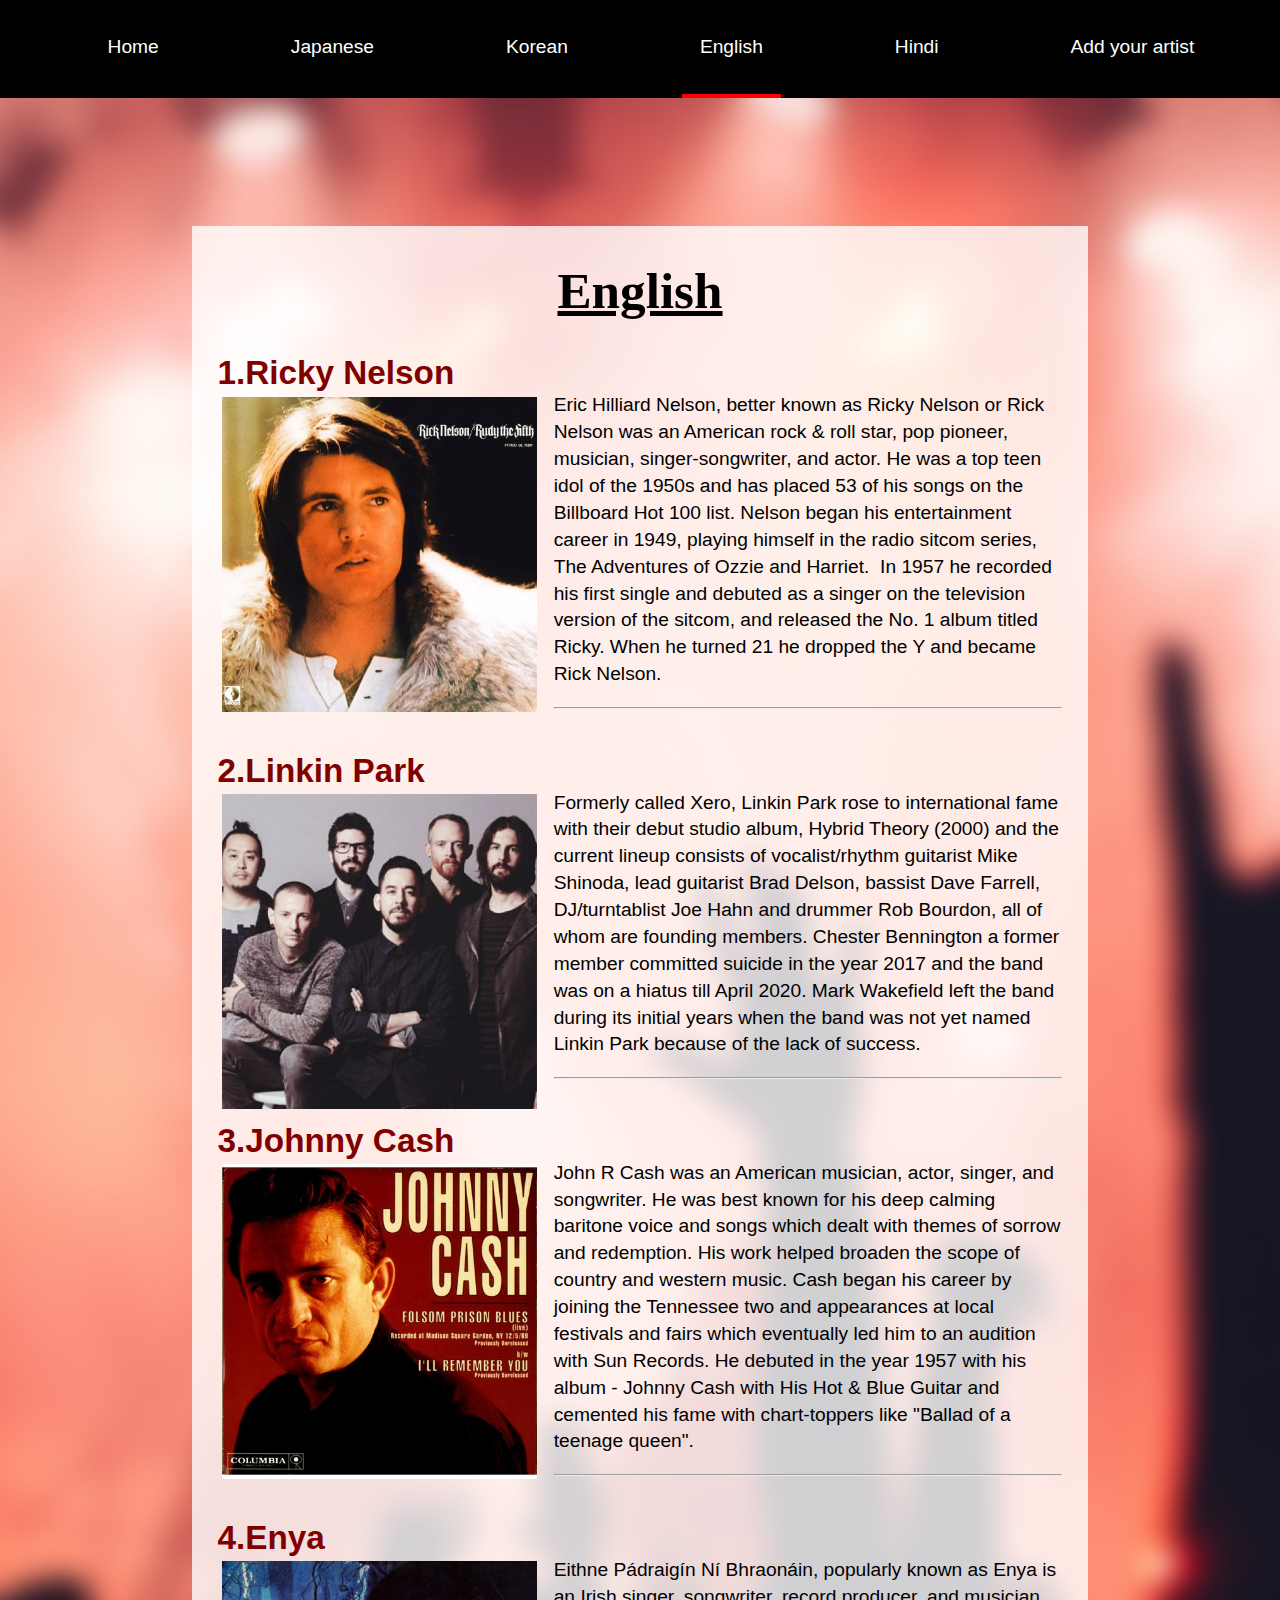
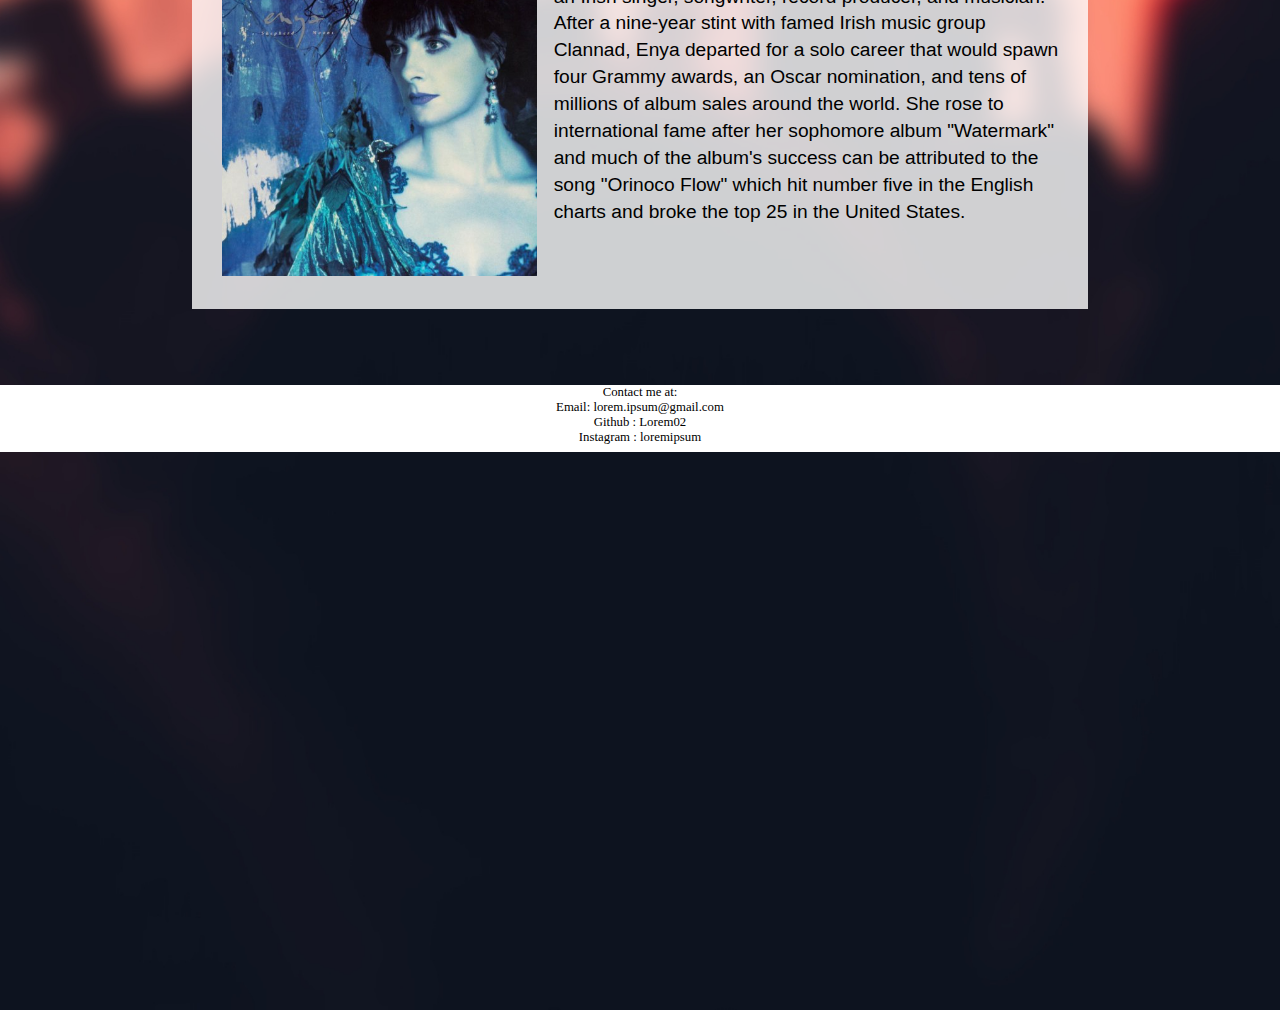
==== Music-blog-main/Artists/English.html @ 40bd5dd2 "Add files via upload" ====
<!DOCTYPE html>
<html>

<head>
  <meta name="viewport" content="width=device-width, initial-scale=1">
  <link rel="stylesheet" href="https://cdnjs.cloudflare.com/ajax/libs/font-awesome/4.7.0/css/font-awesome.min.css">
  <script src="English.js"></script>
  <link rel="stylesheet" href="English.css">
  <title>English</title>
  
</head>

<body>

  <div class="header" id="myHeader">

    <a style="margin-left:7%" href="Home.html">Home</a>
    <a href="Japanese.html">Japanese</a>
    <a href="Korean.html">Korean</a>
    <a href="English.html" style="border-bottom:4px solid red">English</a>
    <a href="Hindi.html">Hindi</a>
    <a href="Addyoursong.html">Add your artist</a>
    <a href=" javascript:void(0);" class="icon" onclick="myFunction()">
      <i class="fa fa-bars"></i>
    </a>

  </div>
  <div class="article">
    <h1>English</h1>
    <h2>1.Ricky Nelson</h2>
    <img src="ricknelson.jpg">
    <p>Eric Hilliard Nelson, better known as Ricky Nelson or Rick Nelson was an American rock & roll star, pop pioneer,
      musician, singer-songwriter, and actor. He was a top teen idol of the 1950s and has placed 53 of his songs on the
      Billboard Hot 100 list. Nelson began his entertainment career in 1949, playing himself in the radio sitcom series,
      The Adventures of Ozzie and Harriet.  In 1957 he recorded his first single and debuted as a singer on the
      television version of the sitcom, and released the No. 1 album titled Ricky. When he turned 21 he
      dropped the Y and became Rick Nelson.</p>
    <hr>
    <h3>2.Linkin Park</h3>
    <img src="linkin-park.jpg">
    <p>Formerly called Xero, Linkin Park rose to international fame with their debut studio album, Hybrid Theory (2000)
      and the current lineup consists of vocalist/rhythm guitarist Mike Shinoda, lead guitarist Brad Delson, bassist
      Dave Farrell, DJ/turntablist Joe Hahn and drummer Rob Bourdon, all of whom are founding members. Chester
      Bennington a former member committed suicide in the year 2017 and the band was on a hiatus till April 2020. Mark
      Wakefield left the band during its initial years when the band was not yet named Linkin Park because of the lack
      of success. </p>
    <hr>
    <h3>3.Johnny Cash</h3>
    <img src="Johny.jpg">
    <p>John R Cash was an American musician, actor, singer, and songwriter. He was best known for his deep calming
      baritone voice and songs which dealt with themes of sorrow and redemption. His work helped broaden the scope of
      country and western music. Cash began his career by joining the Tennessee two and appearances at local festivals
      and fairs which eventually led him to an audition with Sun Records. He debuted in the year 1957 with his album -
      Johnny Cash with His Hot & Blue Guitar and cemented his fame with chart-toppers like "Ballad of a teenage queen".
    </p>
    <hr>
    <h3>4.Enya</h3>
    <img src="Enya.jpg">
    <p>Eithne Pádraigín Ní Bhraonáin, popularly known as Enya is an Irish singer, songwriter, record producer, and
      musician. After a nine-year stint with famed Irish music group Clannad, Enya departed for a solo career that would
      spawn four Grammy awards, an Oscar nomination, and tens of millions of album sales around the world. She rose to
      international fame after her sophomore album "Watermark" and much of the album's success can be attributed to the
      song "Orinoco Flow" which hit number five in the English charts and broke the top 25 in the United States.</p>




  </div>

  <footer>Contact me at:<br>
    Email: lorem.ipsum@gmail.com<br>
    Github : Lorem02 <br>
    Instagram : loremipsum<br>


  </footer>



  

</body>



</html>
---- Music-blog-main/Artists/English.css ----
* {
      box-sizing: border-box;
    }

    body {
      margin: 0;

      background-image: url("homeband2.0.jpg");
      background-size: cover;
      background-repeat: no-repeat;
      width: 100%;
      height: 290vh;
      background-position: center;
      background-color: rgb(14, 20, 32);


    }

    .article {
      background-color: rgb(255, 255, 255, 0.8);
      margin-top: 10%;
      margin-right: 15%;
      margin-left: 15%;
      padding-left: 2%;
      padding-right: 2%;
      padding-top: 0.1%;
      padding-bottom: 5%;


    }

    img {
      padding-left: 0.5%;
      height: 35vh;
      float: left;
      margin-top: -0.5%;
      padding-top: 0%;
      padding-right: 2%;

    }



    h1 {
      font-family: fantasy;
      text-align: center;


      text-decoration: underline;
      margin-left: 25%;
      margin-right: 25%;
      font-size: 4vw;


    }


    .header {
      overflow: hidden;
      background-color: black;
    }

    .header a {

      display: block;

      text-align: center;
      padding: 18px;
      float: left;
      color: white;
      text-align: center;
      text-decoration: none;
      font-size: 1.5vw;
      line-height: 300%;
      font-family: 'Franklin Gothic Medium', 'Arial Narrow', Arial, sans-serif;
      margin-left: 7.5%;

    }


    .header a:hover {
      border-bottom: 4px solid red;
      color: burlywood;
    }



    .header .icon {
      display: none;
      margin-right: 9%;
    }


    h2 {
      color: maroon;
      font-family: 'Gill Sans', 'Gill Sans MT', Calibri, 'Trebuchet MS', sans-serif;
      font-size: 2.5vw;
      margin-bottom: 1%;


    }

    p {
      font-size: 1.5vw;
      font-family: 'Gill Sans', 'Gill Sans MT', Calibri, 'Trebuchet MS', sans-serif;
      color: black;
      line-height: 140%;
      margin-top: -1%;
    }

    h3 {
      color: maroon;
      font-family: 'Gill Sans', 'Gill Sans MT', Calibri, 'Trebuchet MS', sans-serif;
      font-size: 2.5vw;
      margin-bottom: 1%;
      margin-top: 5%;
    }


    footer {
      background-color: white;
      color: black;
      font-family: Georgia, 'Times New Roman', Times, serif;
      text-align: center;
      margin-top: 7.3%;
      padding-bottom: 0.5%;
      font-size: 1vw;
    }


    @media screen and (min-width: 801px) and (max-width: 1100px) {
      .header a:not(:first-child) {
        display: none;
      }

      .header a.icon {
        float: right;
        display: block;
      }

      .header a {
        font-size: 4vw;
        padding: 0.5%;
        margin-top: -2%;
      }

      img {
        height: 18vh;
        margin-top: 1.5%;
      }

      .article {
        padding-bottom: 3%;
        margin-top: 7%;

      }

      body {
        height: 135vh;
      }

      footer {
        margin-top: 6%;
      }

      h2 {
        font-size: 2.5vw;
      }

      h3 {
        font-size: 2.5vw;
      }
    }

    @media screen and (min-width: 801px) and (max-width: 1100px) {
      .header.drop {
        position: relative;
      }

      .header.drop .icon {
        position: absolute;
        right: 0;
        top: 0;
      }

      .header.drop a {
        float: none;
        display: block;
        text-align: left;
      }
    }


    @media screen and (min-width : 601px) and (max-width : 800px) {
      .header a:not(:first-child) {
        display: none;
      }

      .header a.icon {
        float: right;
        display: block;
      }

      .header a {
        font-size: 4vw;
        padding: 0.5%;
        margin-top: -2%;
        margin-left: 4%;

      }

      body {
        height: 145vh;
      }

      .article {
        padding-bottom: 5%;
      }

      img {
        height: 20vh;
        margin-top: 1.5%;
      }

      p {
        font-size: 1.8vw;
      }

      h2 {
        font-size: 2.4vw;
      }

      h3 {
        font-size: 2.4vw;
      }

    }

    footer {
      margin-top: 6%;
    }


    @media screen and (min-width : 601px) and (max-width : 800px) {
      .header.drop {
        position: relative;
      }

      .header.drop .icon {
        position: absolute;
        right: 0;
        top: 0;
      }

      .header.drop a {
        float: none;
        display: block;
        text-align: left;


      }



    }

    @media screen and (min-width : 539px) and (max-width : 599px) {
      .header a:not(:first-child) {
        display: none;
      }

      .header a.icon {
        float: right;
        display: block;

      }

      .header a {
        font-size: 4vw;
        padding: 0.5%;
        margin-top: -2%;

      }

      body {
        height: 140vh;
      }

      img {
        height: 20vh;
        margin-top: 1.5%;
      }

      p {
        font-size: 1.8vw;
      }

    }

    h2 {
      font-size: 2.6vw
    }

    h3 {
      font-size: 2.6vw
    }




    @media screen and (min-width : 539px) and (max-width : 599px) {
      .header.drop {
        position: relative;
      }

      .header.drop .icon {
        position: absolute;
        right: 0;
        top: 0;
      }

      .header.drop a {
        float: none;
        display: block;
        text-align: left;


      }



    }

    @media screen and (min-width : 413px) and (max-width : 538px) {
      .header a:not(:first-child) {
        display: none;
      }

      .header a.icon {
        float: right;
        display: block;

      }

      .header a {
        font-size: 4vw;
        padding: 0.5%;
        margin-top: -2%;

      }

      body {
        height: 160vh;
      }

      img {
        height: 20vh;
        margin-top: 1.5%;
      }

      .article {
        padding-bottom: 5%;
      }

      p {
        font-size: 2.3vw;
      }

      h2 {
        font-size: 2.8vw;
      }

      h3 {
        font-size: 2.8vw;
      }

      footer {
        font-size: 1vw;
        margin-top: 9%;
      }
    }




    @media screen and (min-width : 413px) and (max-width : 538px) {
      .header.drop {
        position: relative;
      }

      .header.drop .icon {
        position: absolute;
        right: 0;
        top: 0;
      }

      .header.drop a {
        float: none;
        display: block;
        text-align: left;


      }



    }

    @media screen and (min-width : 402px) and (max-width : 412px) {
      .header a:not(:first-child) {
        display: none;
      }

      .header a.icon {
        float: right;
        display: block;

      }

      .header a {
        font-size: 4vw;
        padding: 0.5%;
        margin-top: -2%;

      }

      body {
        height: 195vh;
      }

      img {
        height: 20vh;
        margin-top: 1.5%;
      }

      .article {
        padding-bottom: 5%;
      }

      p {
        font-size: 1.5vh;
      }

      footer {
        font-size: 1vw;
        margin-top: 19%;
      }

      h2 {
        font-size: 2.1vh;
      }

      h3 {
        font-size: 2.1vh;
      }
    }




    @media screen and (min-width : 402px) and (max-width : 412px) {
      .header.drop {
        position: relative;
      }

      .header.drop .icon {
        position: absolute;
        right: 0;
        top: 0;
      }

      .header.drop a {
        float: none;
        display: block;
        text-align: left;


      }



    }

    @media screen and (min-width : 373px) and (max-width : 399px) {
      .header a:not(:first-child) {
        display: none;
      }

      .header a.icon {
        float: right;
        display: block;

      }

      .header a {
        font-size: 4vw;
        padding: 0.5%;
        margin-top: -2%;

      }

      body {
        height: 200vw;
      }


      p {
        font-size: 1.4vh;


      }

      footer {
        margin-top: 8.5%;
        font-size: 1vw;


      }

      h2 {
        font-size: 2.2vh;
      }

      h3 {
        font-size: 2.2vh;
      }

      img {
        height: 20vh;
        margin-top: 1.5%;
      }

      .article {
        padding-bottom: 5%;
      }

      body {
        height: 170vh;
      }

    }

    @media screen and (min-width : 373px) and (max-width : 399px) {
      .header.drop {
        position: relative;
      }

      .header.drop .icon {
        position: absolute;
        right: 0;
        top: 0;
      }

      .header.drop a {
        float: none;
        display: block;
        text-align: left;
      }


    }

    @media screen and (min-width : 339px) and (max-width : 361px) {
      .header a:not(:first-child) {
        display: none;
      }

      .header a.icon {
        float: right;
        display: block;

      }

      .header a {
        font-size: 4.5vw;
        padding: 0.5%;
        margin-top: -2%;

      }

      body {
        height: 180vh;
      }



      p {
        font-size: 2.6vw;


      }

      footer {
        font-size: 1vw;
        margin-top: 9%;
      }

      img {
        height: 20vh;
        margin-top: 1.5%;
      }

      .article {
        padding-bottom: 5%;
      }

      h2 {
        font-size: 3.4vw
      }

      h3 {
        font-size: 3.4vw
      }
    }




    @media screen and (min-width : 339px) and (max-width : 361px) {
      .header.drop {
        position: relative;
      }

      .header.drop .icon {
        position: absolute;
        right: 0;
        top: 0;
      }

      .header.drop a {
        float: none;
        display: block;
        text-align: left;


      }



    }

    @media screen and (min-width : 281px) and (max-width : 338px) {

      .header a:not(:first-child) {
        display: none;
      }

      .header a.icon {
        float: right;
        display: block;

      }

      .header a {
        font-size: 3.5vw;
        padding: 0.5%;
        margin-top: -2%;
        margin-left: 2.6%;

      }

      body {
        height: 163.5vh;
      }

      p {
        font-size: 2.4vw;


      }

      img {
        height: 20vh;
        margin-top: 1.5%;
      }


      .article {
        padding-bottom: 5%;
      }

      footer {
        margin-top: 10%;
        font-size: 1.5vw;
        line-height: 1vh;

      }

      h2 {
        font-size: 3.2vw
      }

      h3 {
        font-size: 3.2vw
      }
    }


    @media screen and (min-width : 281px) and (max-width : 338px) {
      .header.drop {
        position: relative;
      }

      .header.drop .icon {
        position: absolute;
        right: 0;
        top: 0;
      }

      .header.drop a {
        float: none;
        display: block;
        text-align: left;


      }
    }

    @media screen and (min-width : 100px) and (max-width : 281px) {

      .header a:not(:first-child) {
        display: none;
      }

      .header a.icon {
        float: right;
        display: block;

      }

      .header a {
        font-size: 3.5vw;
        padding: 0.5%;
        margin-top: -2%;
        margin-left: 2.5%;

      }

      body {
        height: 130vh;
      }

      p {
        font-size: 2.6vw;

      }

      .article {
        padding-bottom: 5%;
      }

      footer {
        margin-top: 10.5%;
      }

      img {
        height: 15vh;
        margin-top: 1.5%;
      }

      h3 {
        font-size: 3.2vw
      }

      h4 {
        font-size: 3.2vw
      }

    }

    @media screen and (min-width : 100px) and (max-width : 281px) {
      .header.drop {
        position: relative;
      }

      .header.drop .icon {
        position: absolute;
        right: 0;
        top: 0;
      }

      .header.drop a {
        float: none;
        display: block;
        text-align: left;


      }
    }
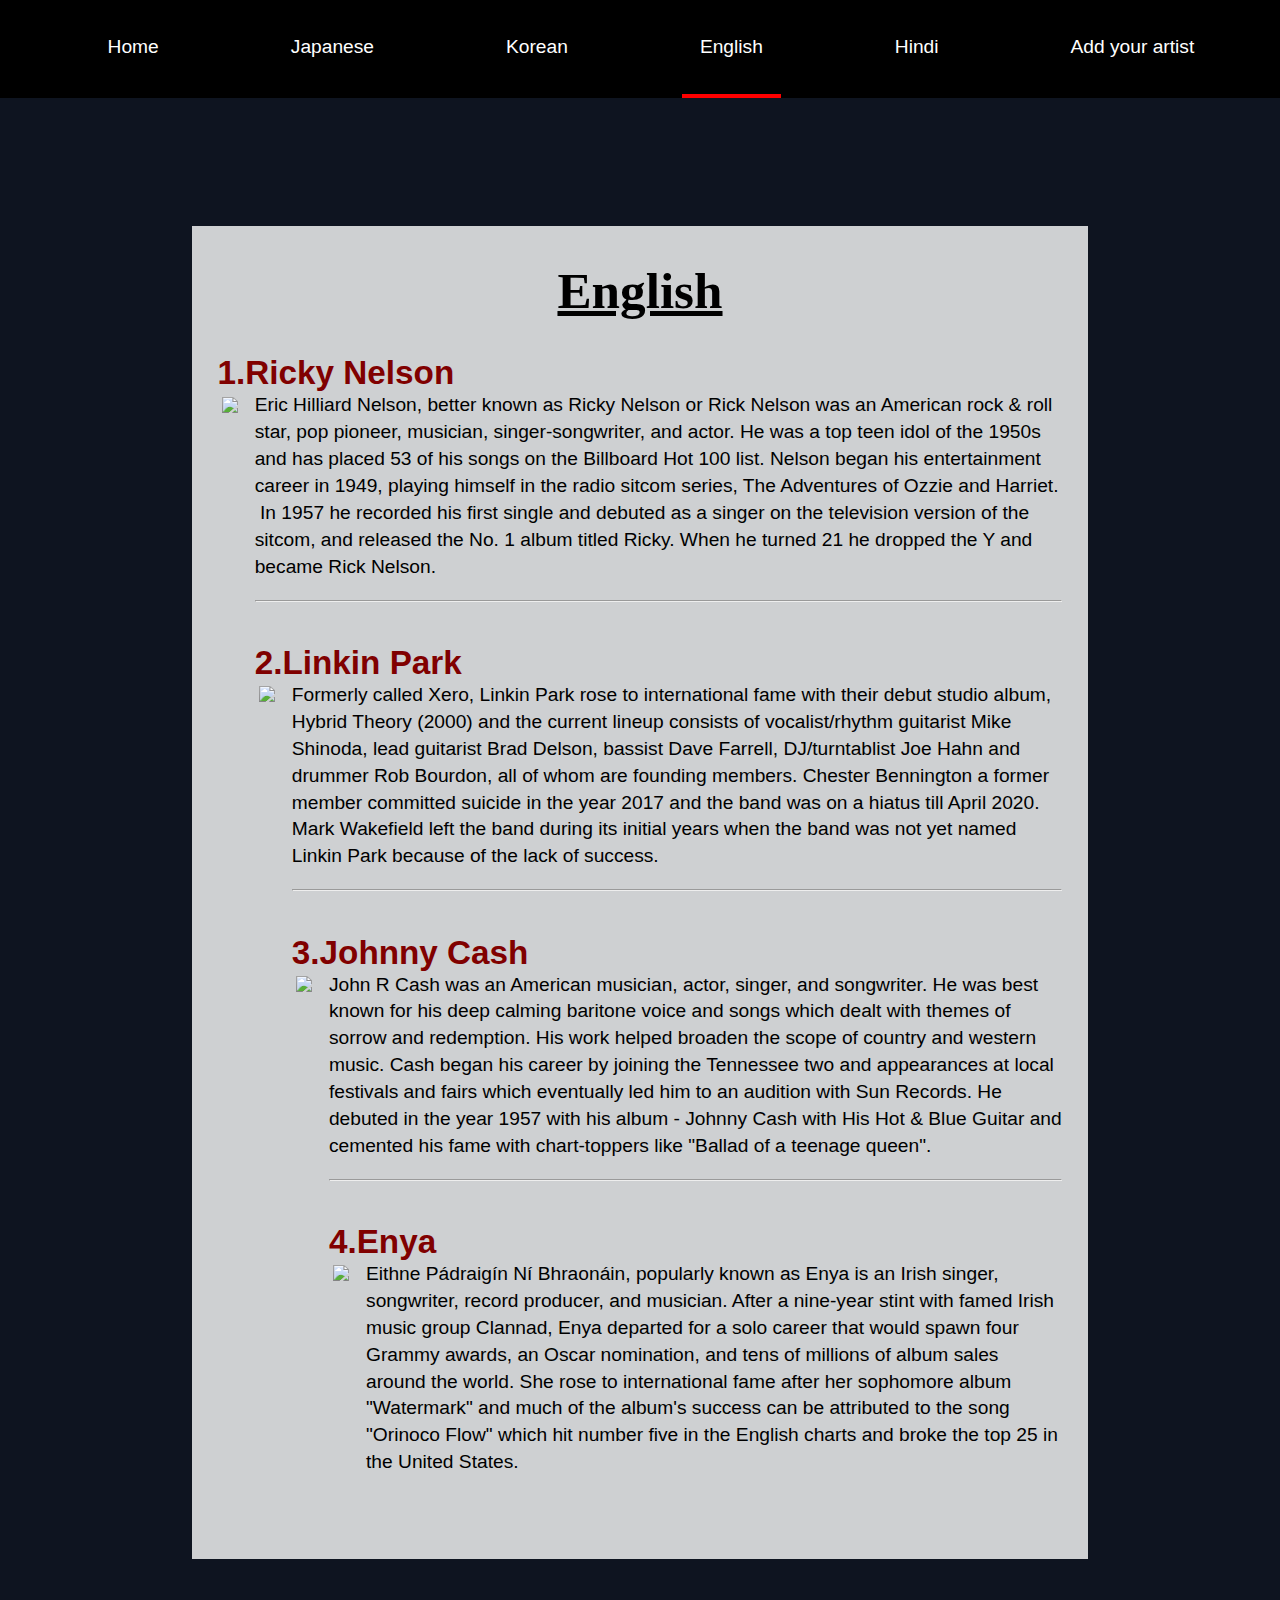
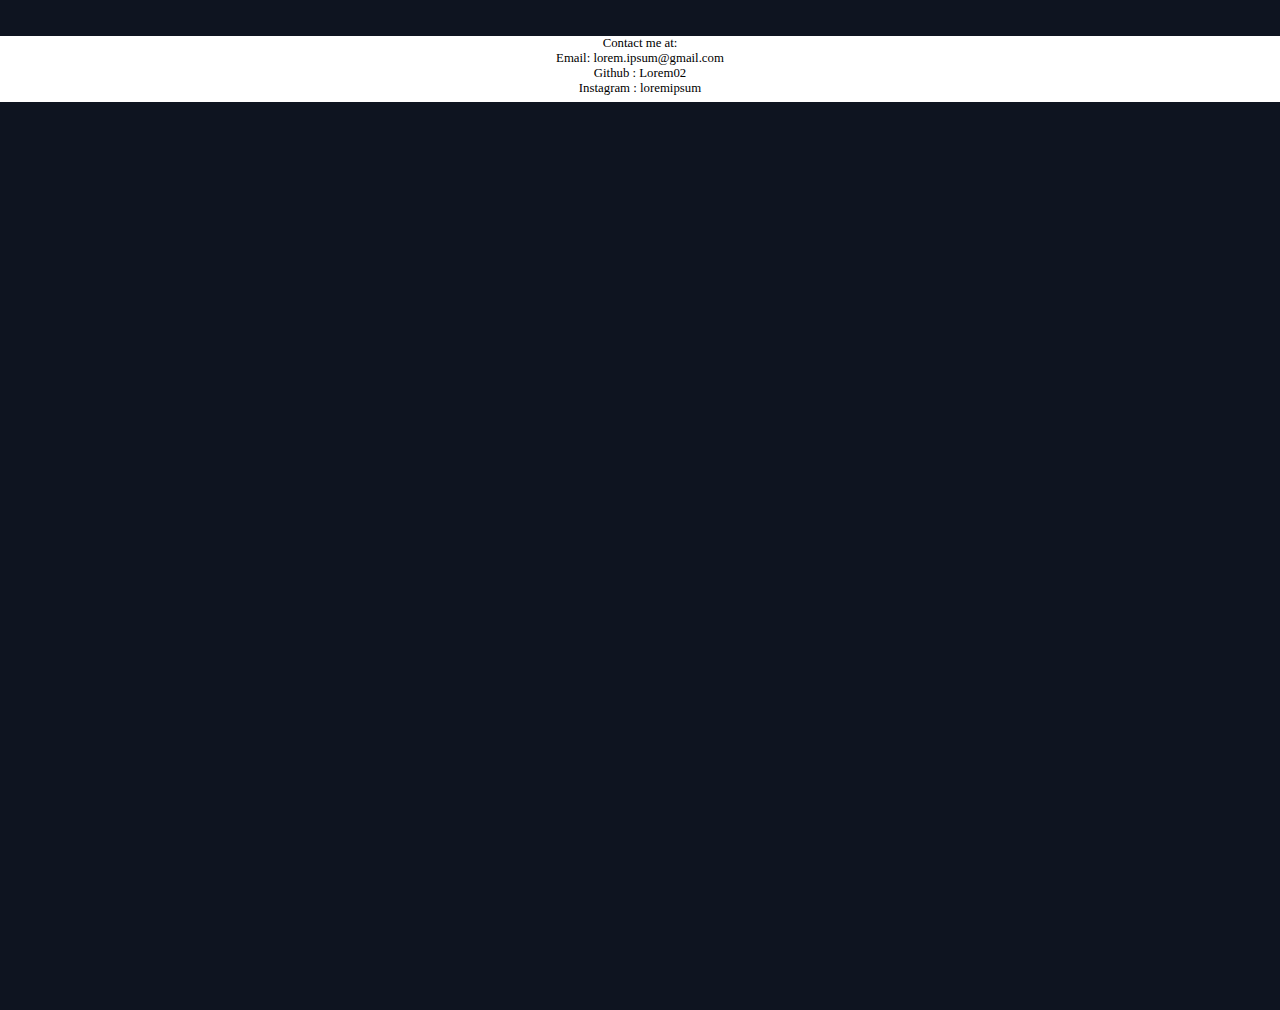
==== commit 37fc8376: "Update English.html" ====
--- a/Music-blog-main/Artists/English.html
+++ b/Music-blog-main/Artists/English.html
@@ -4,7 +4,7 @@
 <head>
   <meta name="viewport" content="width=device-width, initial-scale=1">
   <link rel="stylesheet" href="https://cdnjs.cloudflare.com/ajax/libs/font-awesome/4.7.0/css/font-awesome.min.css">
-  <script src="English.js"></script>
+  <script src="header.js"></script>
   <link rel="stylesheet" href="English.css">
   <title>English</title>
   
@@ -83,4 +83,4 @@
 
 
 
-</html>+</html>
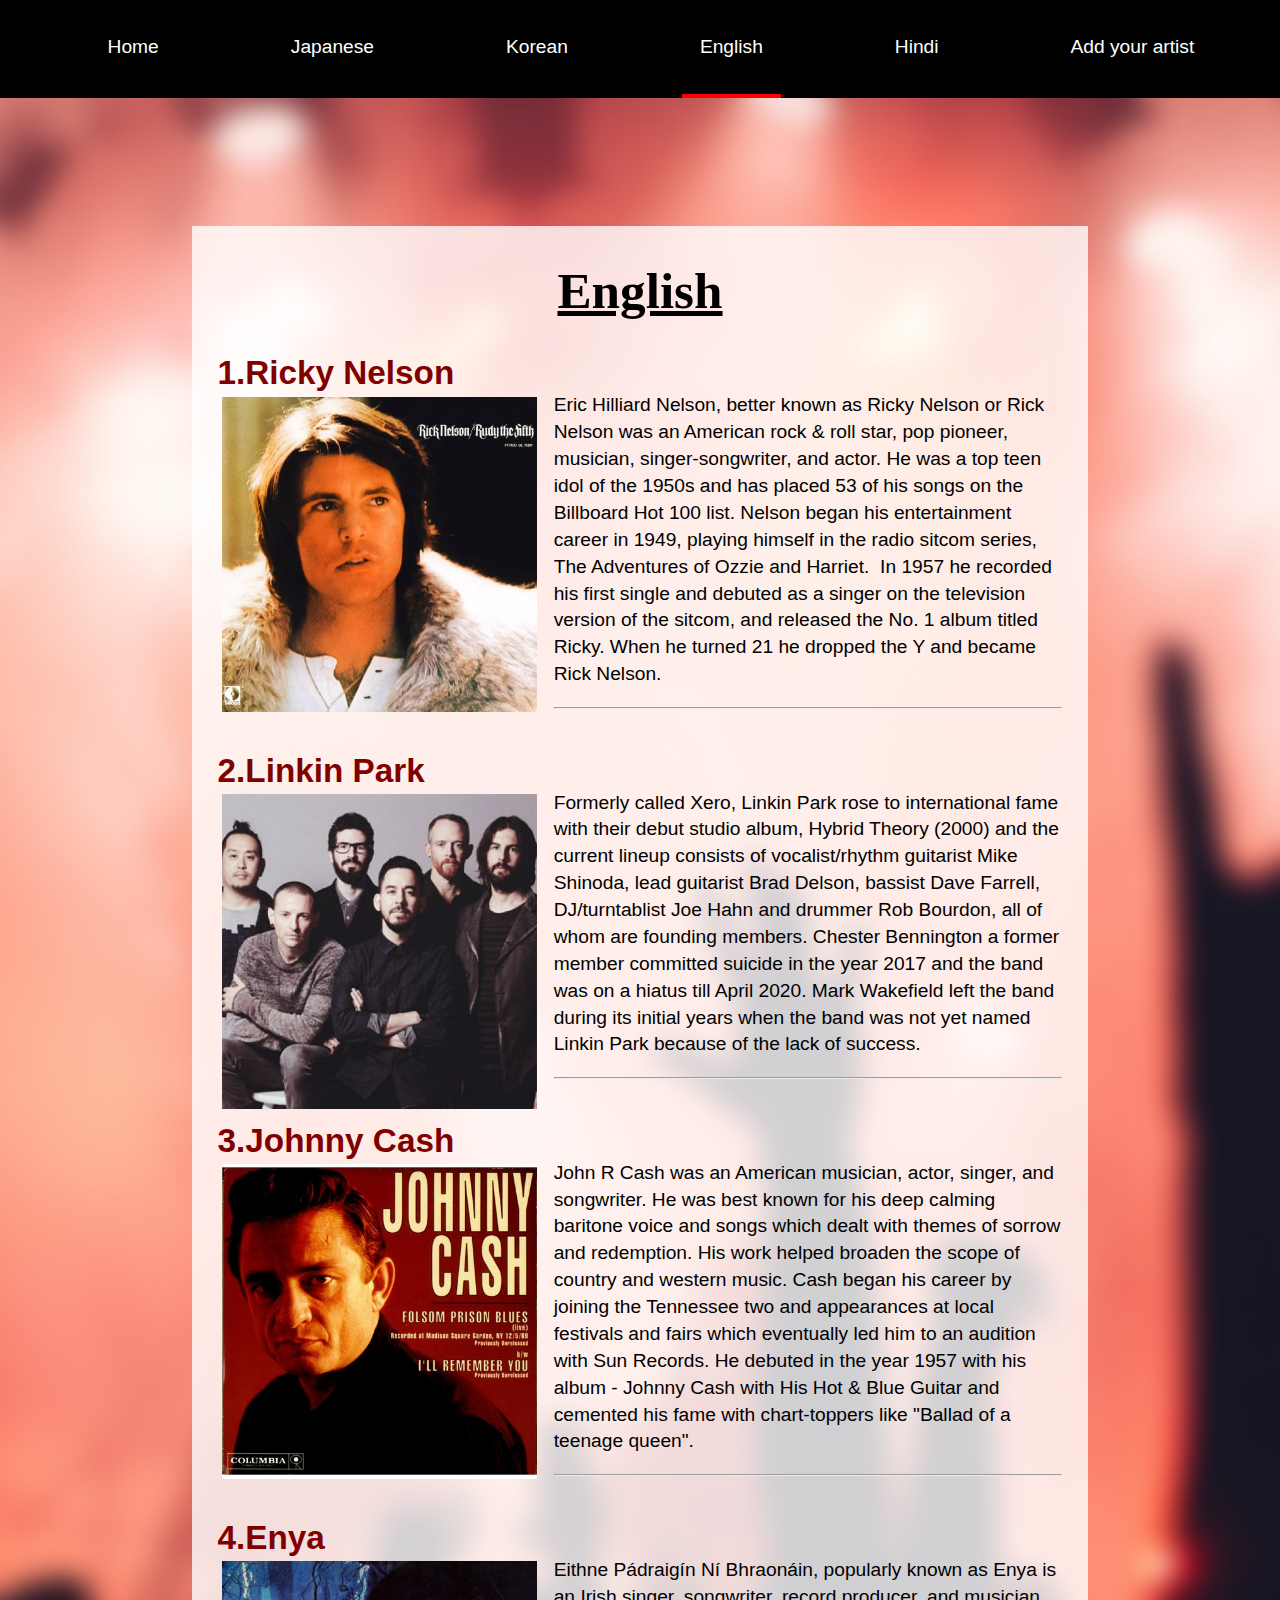
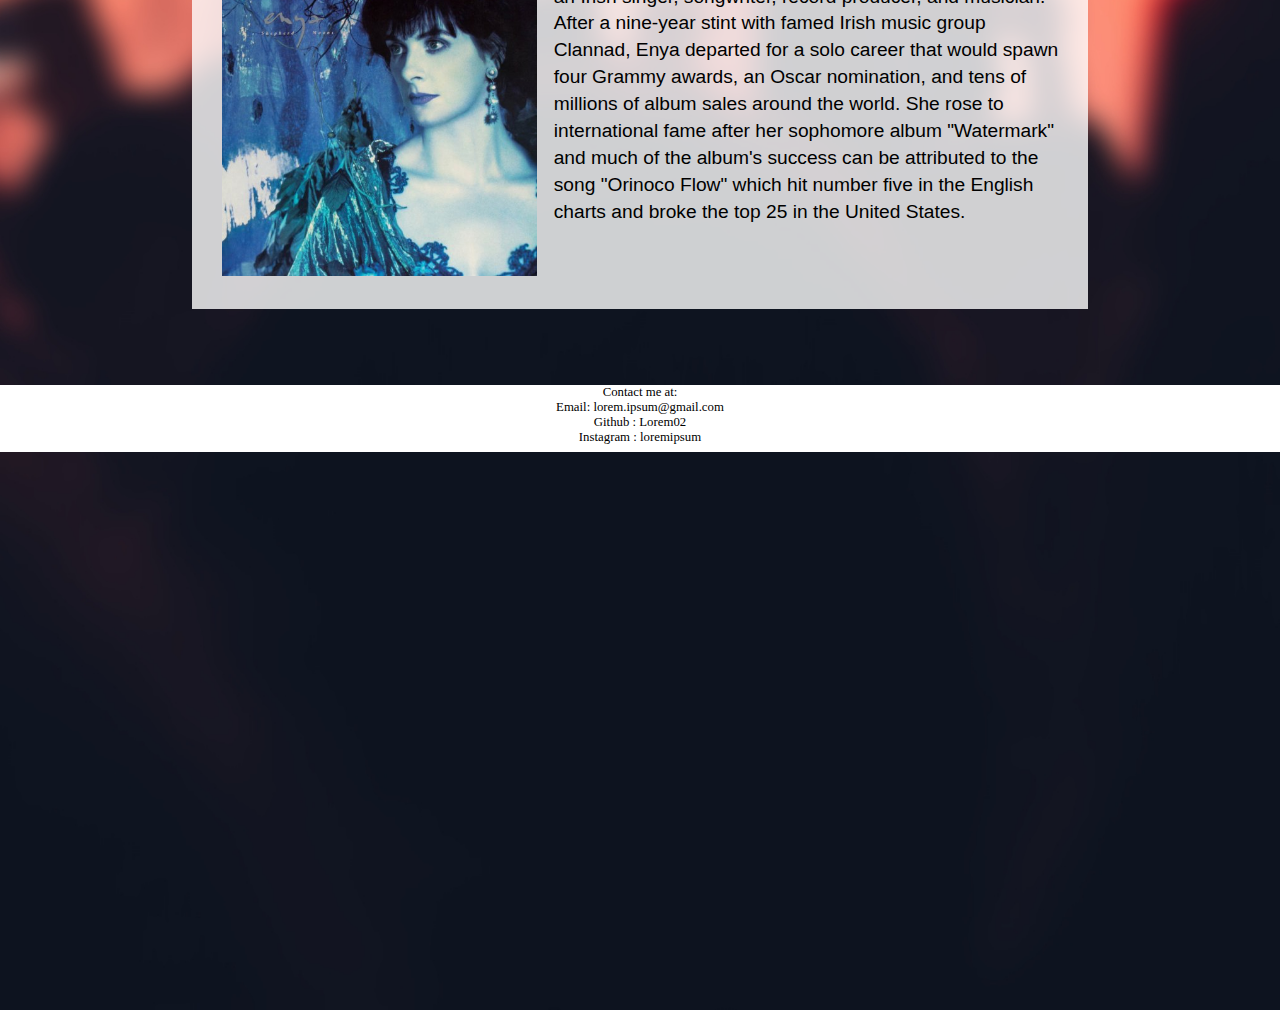
==== commit 0b6c9242: "Update English.html" ====
--- a/Music-blog-main/Artists/English.html
+++ b/Music-blog-main/Artists/English.html
@@ -28,7 +28,7 @@
   <div class="article">
     <h1>English</h1>
     <h2>1.Ricky Nelson</h2>
-    <img src="ricknelson.jpg">
+    <img src="Images/ricknelson.jpg">
     <p>Eric Hilliard Nelson, better known as Ricky Nelson or Rick Nelson was an American rock & roll star, pop pioneer,
       musician, singer-songwriter, and actor. He was a top teen idol of the 1950s and has placed 53 of his songs on the
       Billboard Hot 100 list. Nelson began his entertainment career in 1949, playing himself in the radio sitcom series,
@@ -37,7 +37,7 @@
       dropped the Y and became Rick Nelson.</p>
     <hr>
     <h3>2.Linkin Park</h3>
-    <img src="linkin-park.jpg">
+    <img src="Images/linkin-park.jpg">
     <p>Formerly called Xero, Linkin Park rose to international fame with their debut studio album, Hybrid Theory (2000)
       and the current lineup consists of vocalist/rhythm guitarist Mike Shinoda, lead guitarist Brad Delson, bassist
       Dave Farrell, DJ/turntablist Joe Hahn and drummer Rob Bourdon, all of whom are founding members. Chester
@@ -46,7 +46,7 @@
       of success. </p>
     <hr>
     <h3>3.Johnny Cash</h3>
-    <img src="Johny.jpg">
+    <img src="Images/Johny.jpg">
     <p>John R Cash was an American musician, actor, singer, and songwriter. He was best known for his deep calming
       baritone voice and songs which dealt with themes of sorrow and redemption. His work helped broaden the scope of
       country and western music. Cash began his career by joining the Tennessee two and appearances at local festivals
@@ -55,7 +55,7 @@
     </p>
     <hr>
     <h3>4.Enya</h3>
-    <img src="Enya.jpg">
+    <img src="Images/Enya.jpg">
     <p>Eithne Pádraigín Ní Bhraonáin, popularly known as Enya is an Irish singer, songwriter, record producer, and
       musician. After a nine-year stint with famed Irish music group Clannad, Enya departed for a solo career that would
       spawn four Grammy awards, an Oscar nomination, and tens of millions of album sales around the world. She rose to
--- a/Music-blog-main/Artists/English.css
+++ b/Music-blog-main/Artists/English.css
@@ -6,7 +6,7 @@
     body {
       margin: 0;
 
-      background-image: url("homeband2.0.jpg");
+      background-image: url("Images/homeband2.0.jpg");
       background-size: cover;
       background-repeat: no-repeat;
       width: 100%;
